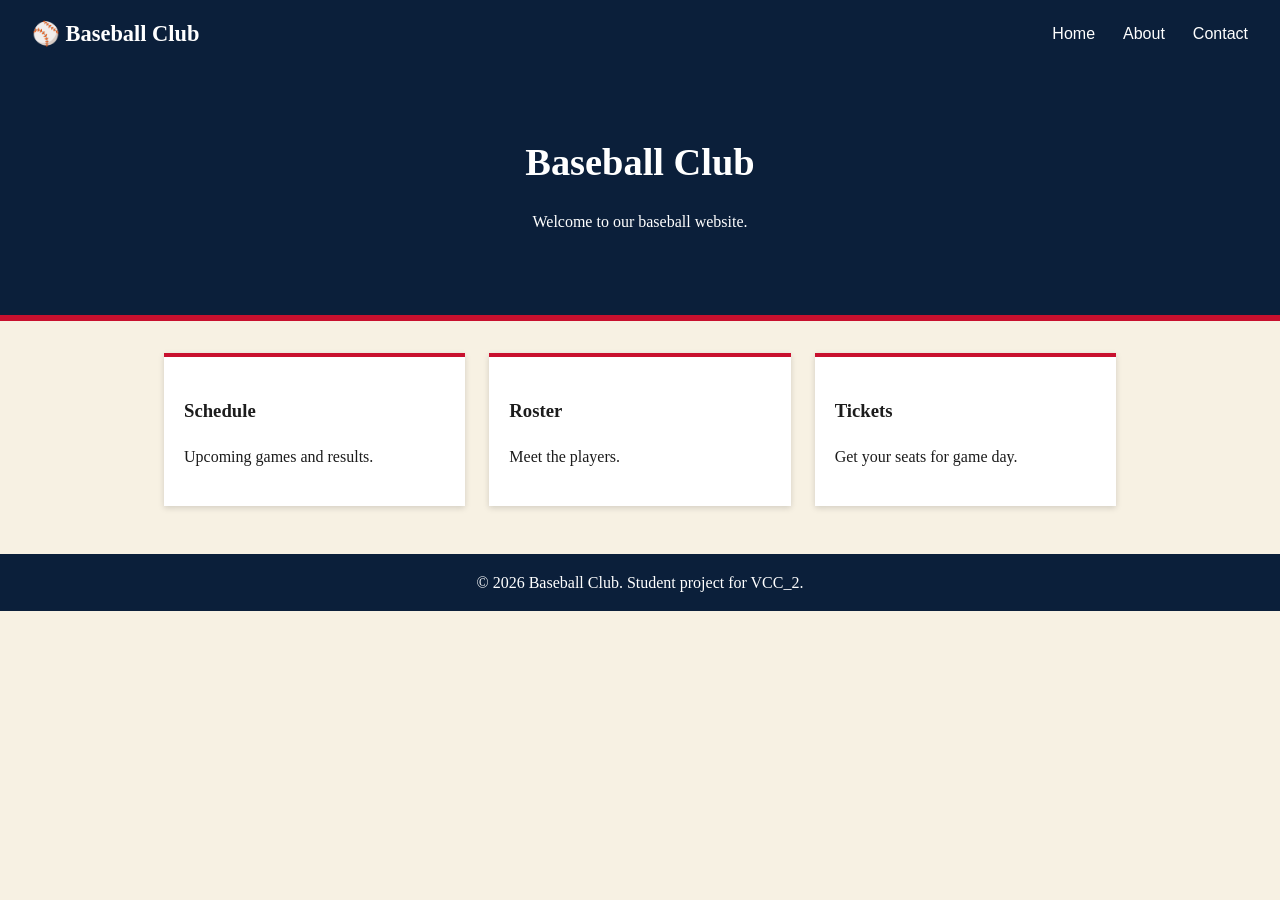
==== index.html @ e8f3b11d "Modified initial files" ====
<!DOCTYPE html>
<html lang="en">
<head>
  <meta charset="UTF-8">
  <meta name="viewport" content="width=device-width, initial-scale=1.0">
  <title>Home | Baseball Club</title>
  <link rel="stylesheet" href="css/app.css">
</head>
<body>
  <header>
    <h1>⚾ Baseball Club</h1>
    <nav>
      <a href="index.html">Home</a>
      <a href="about.html">About</a>
      <a href="contact.html">Contact</a>
    </nav>
  </header>
  <section class="hero">
    <h2>Baseball Club</h2>
    <p>Welcome to our baseball website.</p>
  </section>
  <main>
    <div class="cards">
      <div class="card"><h3>Schedule</h3><p>Upcoming games and results.</p></div>
      <div class="card"><h3>Roster</h3><p>Meet the players.</p></div>
      <div class="card"><h3>Tickets</h3><p>Get your seats for game day.</p></div>
    </div>
  </main>
  <footer>&copy; <span id="year"></span> Baseball Club. Student project for VCC_2.</footer>
  <script src="js/app.js"></script>
</body>
</html>
---- css/app.css ----
:root{--navy:#0b1f3a;--red:#c8102e;--cream:#f7f1e3;--ink:#1c1c1c}
*{box-sizing:border-box}
body{margin:0;font-family:Georgia,serif;background:var(--cream);color:var(--ink);line-height:1.6}
header{background:var(--navy);color:#fff;display:flex;justify-content:space-between;align-items:center;padding:1rem 2rem}
header h1{margin:0;font-size:1.4rem}
nav a{color:#fff;text-decoration:none;margin-left:1.5rem;font-family:Arial,sans-serif}
nav a:hover{color:#ffd166}
.hero{background:var(--navy);color:#fff;text-align:center;padding:4rem 2rem;border-bottom:6px solid var(--red)}
.hero h2{font-size:2.4rem;margin:0 0 .5rem}
main{max-width:1000px;margin:2rem auto;padding:0 1.5rem}
.cards{display:grid;grid-template-columns:repeat(3,1fr);gap:1.5rem}
.card{background:#fff;border-top:4px solid var(--red);padding:1.25rem;box-shadow:0 2px 6px rgba(0,0,0,.15)}
.btn{display:inline-block;background:var(--red);color:#fff;padding:.7rem 1.4rem;text-decoration:none;font-family:Arial,sans-serif;border:0;cursor:pointer;border-radius:4px}
form{max-width:480px}
label{display:block;margin-top:1rem;font-weight:bold}
input,textarea{width:100%;padding:.6rem;border:1px solid #999;border-radius:4px;font:inherit}
.msg{margin-top:1rem;color:#0a7d33;font-weight:bold}
footer{background:var(--navy);color:#fff;text-align:center;padding:1rem;margin-top:3rem}
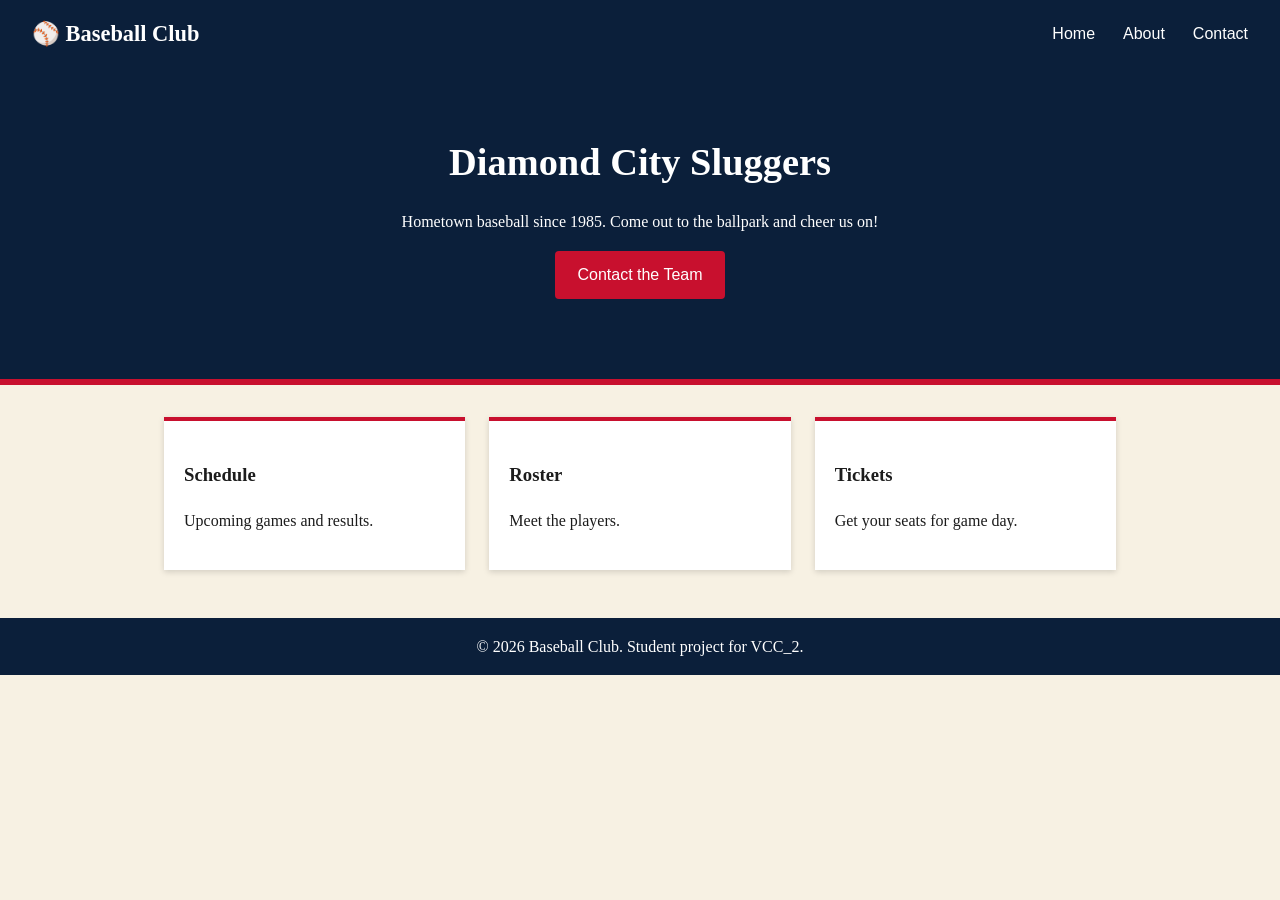
==== commit e3e52b04: "Update homepage hero text Replaces placeholder hero text with the team name, tagline, and contact bu" ====
--- a/index.html
+++ b/index.html
@@ -16,8 +16,9 @@
     </nav>
   </header>
   <section class="hero">
-    <h2>Baseball Club</h2>
-    <p>Welcome to our baseball website.</p>
+    <h2>Diamond City Sluggers</h2>
+    <p>Hometown baseball since 1985. Come out to the ballpark and cheer us on!</p>
+    <p><a class="btn" href="contact.html">Contact the Team</a></p>
   </section>
   <main>
     <div class="cards">
